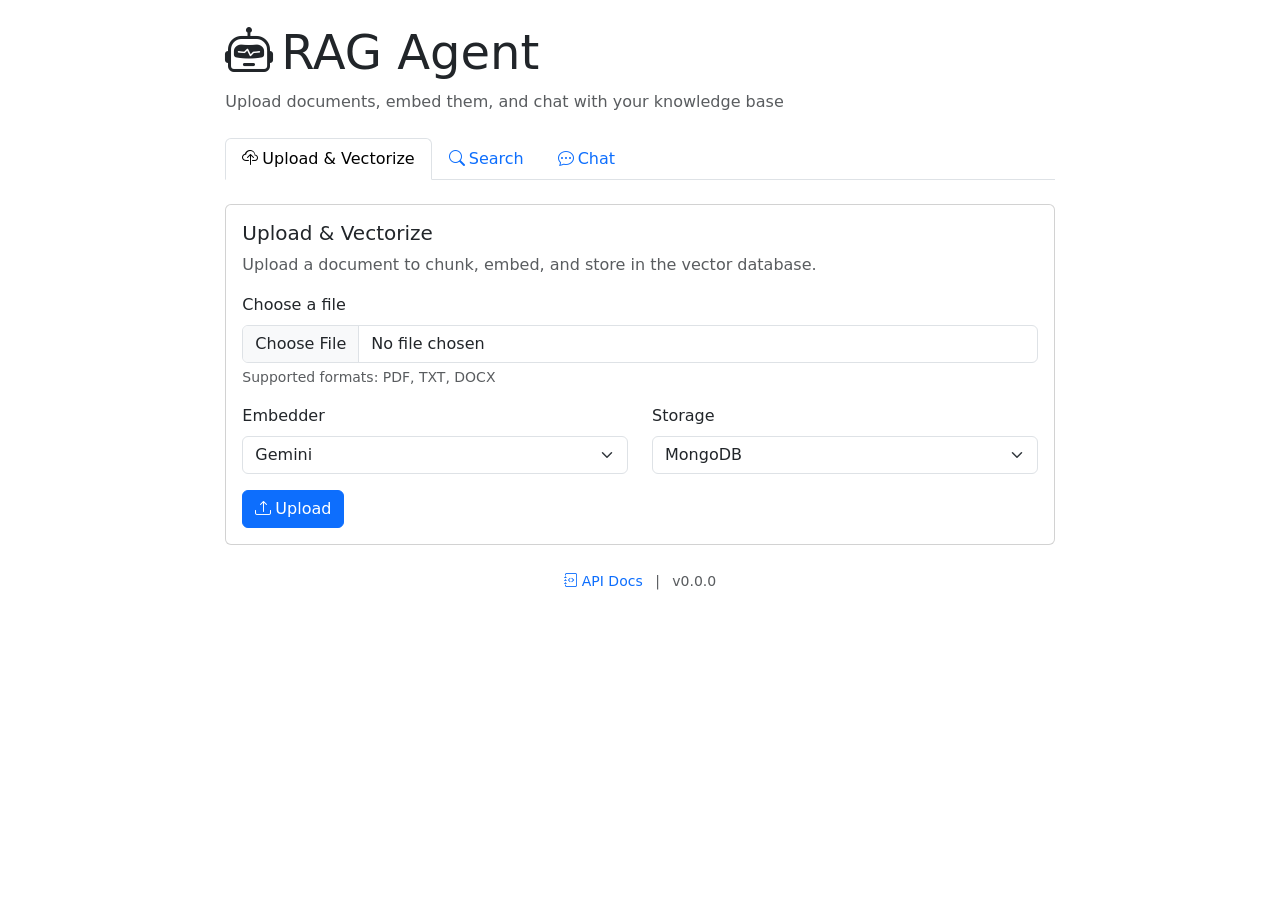
==== prototypes/rag-agent/static/index.html @ bd1256c3 "initial changes for first iteration of rag agent" ====
<!DOCTYPE html>
<html lang="en">
<head>
    <meta charset="UTF-8">
    <meta name="viewport" content="width=device-width, initial-scale=1.0">
    <meta name="color-scheme" content="dark">
    <title>RAG Agent</title>
    <!-- Bootstrap 5 CSS -->
    <link href="https://cdn.jsdelivr.net/npm/bootstrap@5.3.2/dist/css/bootstrap.min.css" rel="stylesheet">
    <!-- Bootstrap Icons -->
    <link href="https://cdn.jsdelivr.net/npm/bootstrap-icons@1.11.1/font/bootstrap-icons.css" rel="stylesheet">
    <!-- Custom styles -->
    <link href="/static/css/styles.css" rel="stylesheet">
</head>
<body>
    <div class="container-fluid py-4">
        <div class="row justify-content-center">
            <div class="col-12 col-lg-10 col-xl-8">
                <header class="mb-4">
                    <h1 class="display-5"><i class="bi bi-robot me-2"></i>RAG Agent</h1>
                    <p class="text-muted">Upload documents, embed them, and chat with your knowledge base</p>
                </header>

                <!-- Tab Navigation -->
                <ul class="nav nav-tabs mb-4" id="mainTabs" role="tablist">
                    <li class="nav-item" role="presentation">
                        <button class="nav-link active" id="upload-tab" data-bs-toggle="tab" data-bs-target="#upload" type="button" role="tab">
                            <i class="bi bi-cloud-upload me-1"></i>Upload & Vectorize
                        </button>
                    </li>
                    <li class="nav-item" role="presentation">
                        <button class="nav-link" id="search-tab" data-bs-toggle="tab" data-bs-target="#search" type="button" role="tab">
                            <i class="bi bi-search me-1"></i>Search
                        </button>
                    </li>
                    <li class="nav-item" role="presentation">
                        <button class="nav-link" id="chat-tab" data-bs-toggle="tab" data-bs-target="#chat" type="button" role="tab">
                            <i class="bi bi-chat-dots me-1"></i>Chat
                        </button>
                    </li>
                </ul>

                <!-- Tab Content -->
                <div class="tab-content" id="mainTabContent">
                    <!-- Upload Tab -->
                    <div class="tab-pane fade show active" id="upload" role="tabpanel">
                        <div class="card">
                            <div class="card-body">
                                <h5 class="card-title">Upload & Vectorize</h5>
                                <p class="card-text text-muted">Upload a document to chunk, embed, and store in the vector database.</p>

                                <form id="uploadForm">
                                    <div class="mb-3">
                                        <label for="uploadFile" class="form-label">Choose a file</label>
                                        <input type="file" class="form-control" id="uploadFile" accept=".pdf,.txt,.docx" required>
                                        <div class="form-text">Supported formats: PDF, TXT, DOCX</div>
                                    </div>

                                    <div class="row mb-3">
                                        <div class="col-md-6">
                                            <label for="uploadEmbedder" class="form-label">Embedder</label>
                                            <select class="form-select" id="uploadEmbedder">
                                                <option value="gemini" selected>Gemini</option>
                                            </select>
                                        </div>
                                        <div class="col-md-6">
                                            <label for="uploadStorage" class="form-label">Storage</label>
                                            <select class="form-select" id="uploadStorage">
                                                <option value="mongodb" selected>MongoDB</option>
                                            </select>
                                        </div>
                                    </div>

                                    <button type="submit" class="btn btn-primary" id="uploadBtn">
                                        <span class="spinner-border spinner-border-sm d-none" role="status"></span>
                                        <i class="bi bi-upload me-1"></i>Upload
                                    </button>
                                </form>

                                <div id="uploadResult" class="mt-4 d-none">
                                    <h6>Response</h6>
                                    <pre class="bg-light p-3 rounded"><code id="uploadResultJson"></code></pre>
                                </div>

                                <div id="uploadError" class="alert alert-danger mt-4 d-none"></div>
                            </div>
                        </div>
                    </div>

                    <!-- Search Tab -->
                    <div class="tab-pane fade" id="search" role="tabpanel">
                        <div class="card">
                            <div class="card-body">
                                <h5 class="card-title">Search</h5>
                                <p class="card-text text-muted">Search for similar documents using vector similarity.</p>

                                <form id="searchForm">
                                    <div class="mb-3">
                                        <label for="searchQuery" class="form-label">Query</label>
                                        <input type="text" class="form-control" id="searchQuery" placeholder="Enter your search query..." required>
                                    </div>

                                    <div class="row mb-3">
                                        <div class="col-md-4">
                                            <label for="searchLimit" class="form-label">Limit: <span id="searchLimitValue">5</span></label>
                                            <input type="range" class="form-range" id="searchLimit" min="1" max="100" value="5">
                                        </div>
                                        <div class="col-md-4">
                                            <label for="searchEmbedder" class="form-label">Embedder</label>
                                            <select class="form-select" id="searchEmbedder">
                                                <option value="gemini" selected>Gemini</option>
                                            </select>
                                        </div>
                                        <div class="col-md-4">
                                            <label for="searchStorage" class="form-label">Storage</label>
                                            <select class="form-select" id="searchStorage">
                                                <option value="mongodb" selected>MongoDB</option>
                                            </select>
                                        </div>
                                    </div>

                                    <button type="submit" class="btn btn-primary" id="searchBtn">
                                        <span class="spinner-border spinner-border-sm d-none" role="status"></span>
                                        <i class="bi bi-search me-1"></i>Search
                                    </button>
                                </form>

                                <div id="searchResult" class="mt-4 d-none">
                                    <h6>Response</h6>
                                    <pre class="bg-light p-3 rounded search-results"><code id="searchResultJson"></code></pre>
                                </div>

                                <div id="searchError" class="alert alert-danger mt-4 d-none"></div>
                            </div>
                        </div>
                    </div>

                    <!-- Chat Tab -->
                    <div class="tab-pane fade" id="chat" role="tabpanel">
                        <div class="card">
                            <div class="card-body">
                                <div class="d-flex justify-content-between align-items-center mb-3">
                                    <div>
                                        <h5 class="card-title mb-0">Chat with Documents</h5>
                                        <small class="text-muted" id="chatSessionId">Session: loading...</small>
                                    </div>
                                    <button class="btn btn-outline-secondary btn-sm" id="newSessionBtn">
                                        <i class="bi bi-plus-circle me-1"></i>New Session
                                    </button>
                                </div>

                                <div class="row mb-3">
                                    <div class="col-md-6">
                                        <label for="chatModel" class="form-label">Model</label>
                                        <select class="form-select" id="chatModel">
                                            <option value="gemini-2.5-flash" selected>gemini-2.5-flash</option>
                                            <option value="gemini-2.5-pro">gemini-2.5-pro</option>
                                            <option value="gemini-2.0-flash">gemini-2.0-flash</option>
                                        </select>
                                    </div>
                                    <div class="col-md-6">
                                        <label for="chatTopK" class="form-label">Documents: <span id="chatTopKValue">5</span></label>
                                        <input type="range" class="form-range" id="chatTopK" min="1" max="20" value="5">
                                    </div>
                                </div>

                                <!-- Chat Messages -->
                                <div id="chatMessages" class="chat-container mb-3"></div>

                                <!-- Chat Input -->
                                <form id="chatForm">
                                    <div class="input-group">
                                        <input type="text" class="form-control" id="chatInput" placeholder="Ask a question about your documents..." required>
                                        <button type="submit" class="btn btn-primary" id="chatSendBtn">
                                            <span class="spinner-border spinner-border-sm d-none" role="status"></span>
                                            <i class="bi bi-send"></i>
                                        </button>
                                    </div>
                                </form>

                                <div id="chatError" class="alert alert-danger mt-3 d-none"></div>
                            </div>
                        </div>
                    </div>
                </div>

                <!-- Footer -->
                <footer class="mt-4 text-center text-muted">
                    <small>
                        <a href="/docs" target="_blank" class="text-decoration-none">
                            <i class="bi bi-journal-code me-1"></i>API Docs
                        </a>
                        <span class="mx-2">|</span>
                        <span id="versionInfo">v0.0.0</span>
                    </small>
                </footer>
            </div>
        </div>
    </div>

    <!-- Bootstrap 5 JS -->
    <script src="https://cdn.jsdelivr.net/npm/bootstrap@5.3.2/dist/js/bootstrap.bundle.min.js"></script>
    <!-- Application JS (modules) -->
    <script type="module" src="/static/js/app.js"></script>
</body>
</html>
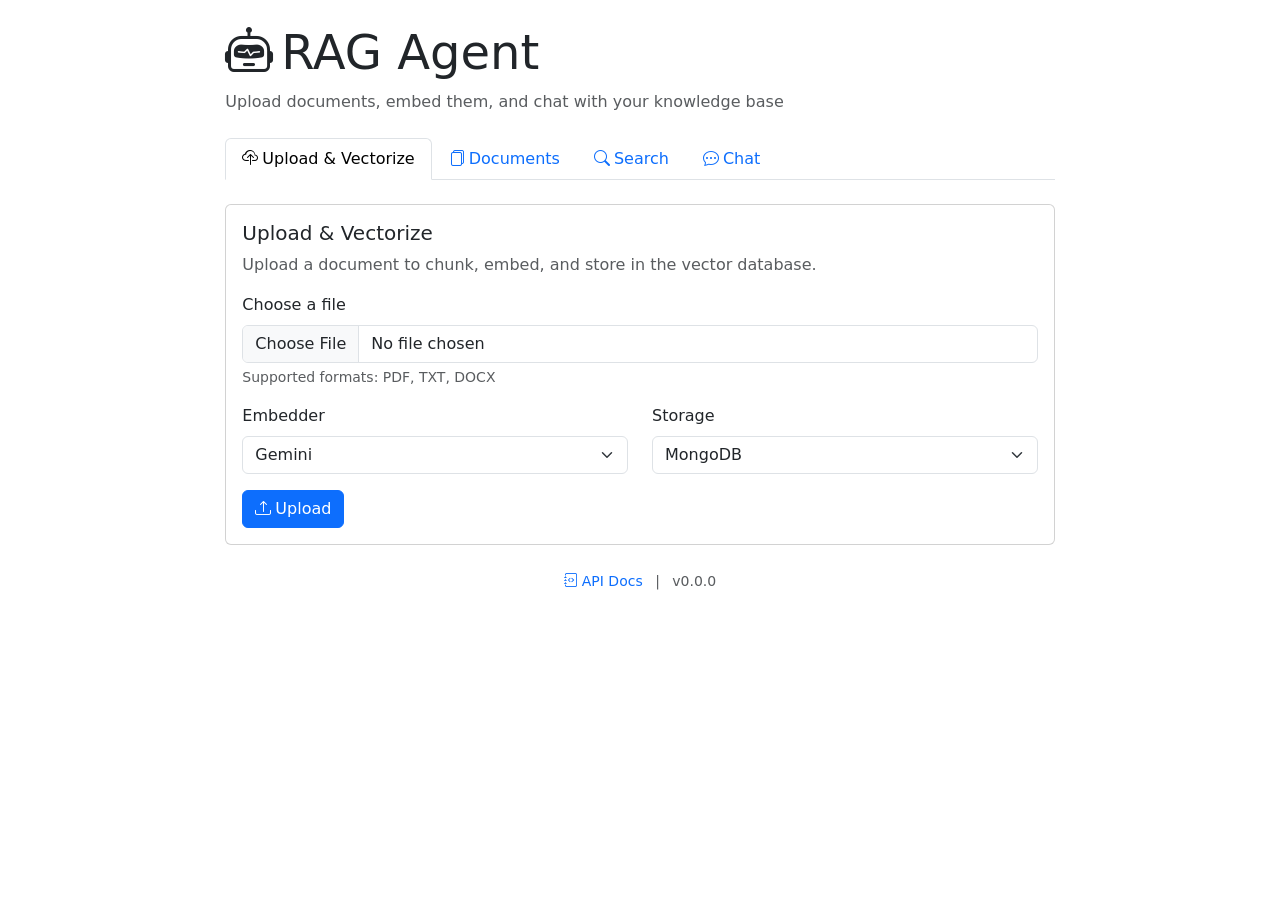
==== commit 03e15c66: "bunch of feature upgrades" ====
--- a/prototypes/rag-agent/static/index.html
+++ b/prototypes/rag-agent/static/index.html
@@ -29,6 +29,11 @@
                         </button>
                     </li>
                     <li class="nav-item" role="presentation">
+                        <button class="nav-link" id="documents-tab" data-bs-toggle="tab" data-bs-target="#documents" type="button" role="tab">
+                            <i class="bi bi-files me-1"></i>Documents
+                        </button>
+                    </li>
+                    <li class="nav-item" role="presentation">
                         <button class="nav-link" id="search-tab" data-bs-toggle="tab" data-bs-target="#search" type="button" role="tab">
                             <i class="bi bi-search me-1"></i>Search
                         </button>
@@ -77,12 +82,36 @@
                                     </button>
                                 </form>
 
+                                <!-- Upload status (multi-step progress) -->
+                                <div id="uploadStatus" class="upload-status d-none"></div>
+
                                 <div id="uploadResult" class="mt-4 d-none">
                                     <h6>Response</h6>
                                     <pre class="bg-light p-3 rounded"><code id="uploadResultJson"></code></pre>
                                 </div>
 
                                 <div id="uploadError" class="alert alert-danger mt-4 d-none"></div>
+                            </div>
+                        </div>
+                    </div>
+
+                    <!-- Documents Tab -->
+                    <div class="tab-pane fade" id="documents" role="tabpanel">
+                        <div class="card">
+                            <div class="card-body">
+                                <div class="d-flex justify-content-between align-items-center mb-3">
+                                    <h5 class="card-title mb-0">Uploaded Documents</h5>
+                                    <div class="d-flex gap-2 align-items-center">
+                                        <select class="form-select form-select-sm" id="docsModelFilter" style="width: auto;">
+                                            <option value="">All Models</option>
+                                        </select>
+                                        <button class="btn btn-outline-secondary btn-sm" id="refreshDocsBtn">
+                                            <i class="bi bi-arrow-clockwise me-1"></i>Refresh
+                                        </button>
+                                    </div>
+                                </div>
+                                <div id="documentsList"></div>
+                                <div id="documentsError" class="alert alert-danger mt-3 d-none"></div>
                             </div>
                         </div>
                     </div>
@@ -101,17 +130,32 @@
                                     </div>
 
                                     <div class="row mb-3">
-                                        <div class="col-md-4">
+                                        <div class="col-md-6">
+                                            <label for="searchEmbedder" class="form-label">Embedder</label>
+                                            <select class="form-select" id="searchEmbedder">
+                                                <option value="gemini-embedding-2" selected>gemini-embedding-2</option>
+                                            </select>
+                                        </div>
+                                        <div class="col-md-6">
                                             <label for="searchLimit" class="form-label">Limit: <span id="searchLimitValue">5</span></label>
                                             <input type="range" class="form-range" id="searchLimit" min="1" max="100" value="5">
                                         </div>
-                                        <div class="col-md-4">
-                                            <label for="searchEmbedder" class="form-label">Embedder</label>
-                                            <select class="form-select" id="searchEmbedder">
-                                                <option value="gemini" selected>Gemini</option>
-                                            </select>
-                                        </div>
-                                        <div class="col-md-4">
+                                    </div>
+
+                                    <div class="row mb-3">
+                                        <div class="col-md-6">
+                                            <div class="d-flex justify-content-between align-items-center">
+                                                <label for="searchFiles" class="form-label mb-0">Filter by files</label>
+                                                <button type="button" class="btn btn-outline-secondary btn-sm" id="refreshSearchFilesBtn">
+                                                    <i class="bi bi-arrow-clockwise"></i>
+                                                </button>
+                                            </div>
+                                            <select class="form-select mt-1" id="searchFiles" multiple size="3">
+                                                <option value="" disabled>Loading files...</option>
+                                            </select>
+                                            <div class="form-text">Shows files embedded with selected model. Hold Ctrl/Cmd for multiple.</div>
+                                        </div>
+                                        <div class="col-md-6">
                                             <label for="searchStorage" class="form-label">Storage</label>
                                             <select class="form-select" id="searchStorage">
                                                 <option value="mongodb" selected>MongoDB</option>
@@ -150,17 +194,38 @@
                                 </div>
 
                                 <div class="row mb-3">
-                                    <div class="col-md-6">
-                                        <label for="chatModel" class="form-label">Model</label>
+                                    <div class="col-md-4">
+                                        <label for="chatModel" class="form-label">Chat Model</label>
                                         <select class="form-select" id="chatModel">
                                             <option value="gemini-2.5-flash" selected>gemini-2.5-flash</option>
                                             <option value="gemini-2.5-pro">gemini-2.5-pro</option>
-                                            <option value="gemini-2.0-flash">gemini-2.0-flash</option>
-                                        </select>
-                                    </div>
-                                    <div class="col-md-6">
+                                            <option value="gemini-3.8-flash">gemini-3.8-flash</option>
+                                        </select>
+                                    </div>
+                                    <div class="col-md-4">
+                                        <label for="chatEmbedder" class="form-label">Embedder</label>
+                                        <select class="form-select" id="chatEmbedder">
+                                            <option value="gemini-embedding-2" selected>gemini-embedding-2</option>
+                                        </select>
+                                    </div>
+                                    <div class="col-md-4">
                                         <label for="chatTopK" class="form-label">Documents: <span id="chatTopKValue">5</span></label>
                                         <input type="range" class="form-range" id="chatTopK" min="1" max="20" value="5">
+                                    </div>
+                                </div>
+
+                                <div class="row mb-3">
+                                    <div class="col-12">
+                                        <div class="d-flex justify-content-between align-items-center">
+                                            <label for="chatFiles" class="form-label mb-0">Filter by files (optional)</label>
+                                            <button type="button" class="btn btn-outline-secondary btn-sm" id="refreshChatFilesBtn">
+                                                <i class="bi bi-arrow-clockwise"></i>
+                                            </button>
+                                        </div>
+                                        <select class="form-select mt-1" id="chatFiles" multiple size="2">
+                                            <option value="" disabled>Loading files...</option>
+                                        </select>
+                                        <div class="form-text">Leave empty to search all files with selected embedder. Hold Ctrl/Cmd for multiple.</div>
                                     </div>
                                 </div>
 
@@ -201,6 +266,6 @@
     <!-- Bootstrap 5 JS -->
     <script src="https://cdn.jsdelivr.net/npm/bootstrap@5.3.2/dist/js/bootstrap.bundle.min.js"></script>
     <!-- Application JS (modules) -->
-    <script type="module" src="/static/js/app.js"></script>
+    <script type="module" src="/static/js/app.js?v=3"></script>
 </body>
 </html>
